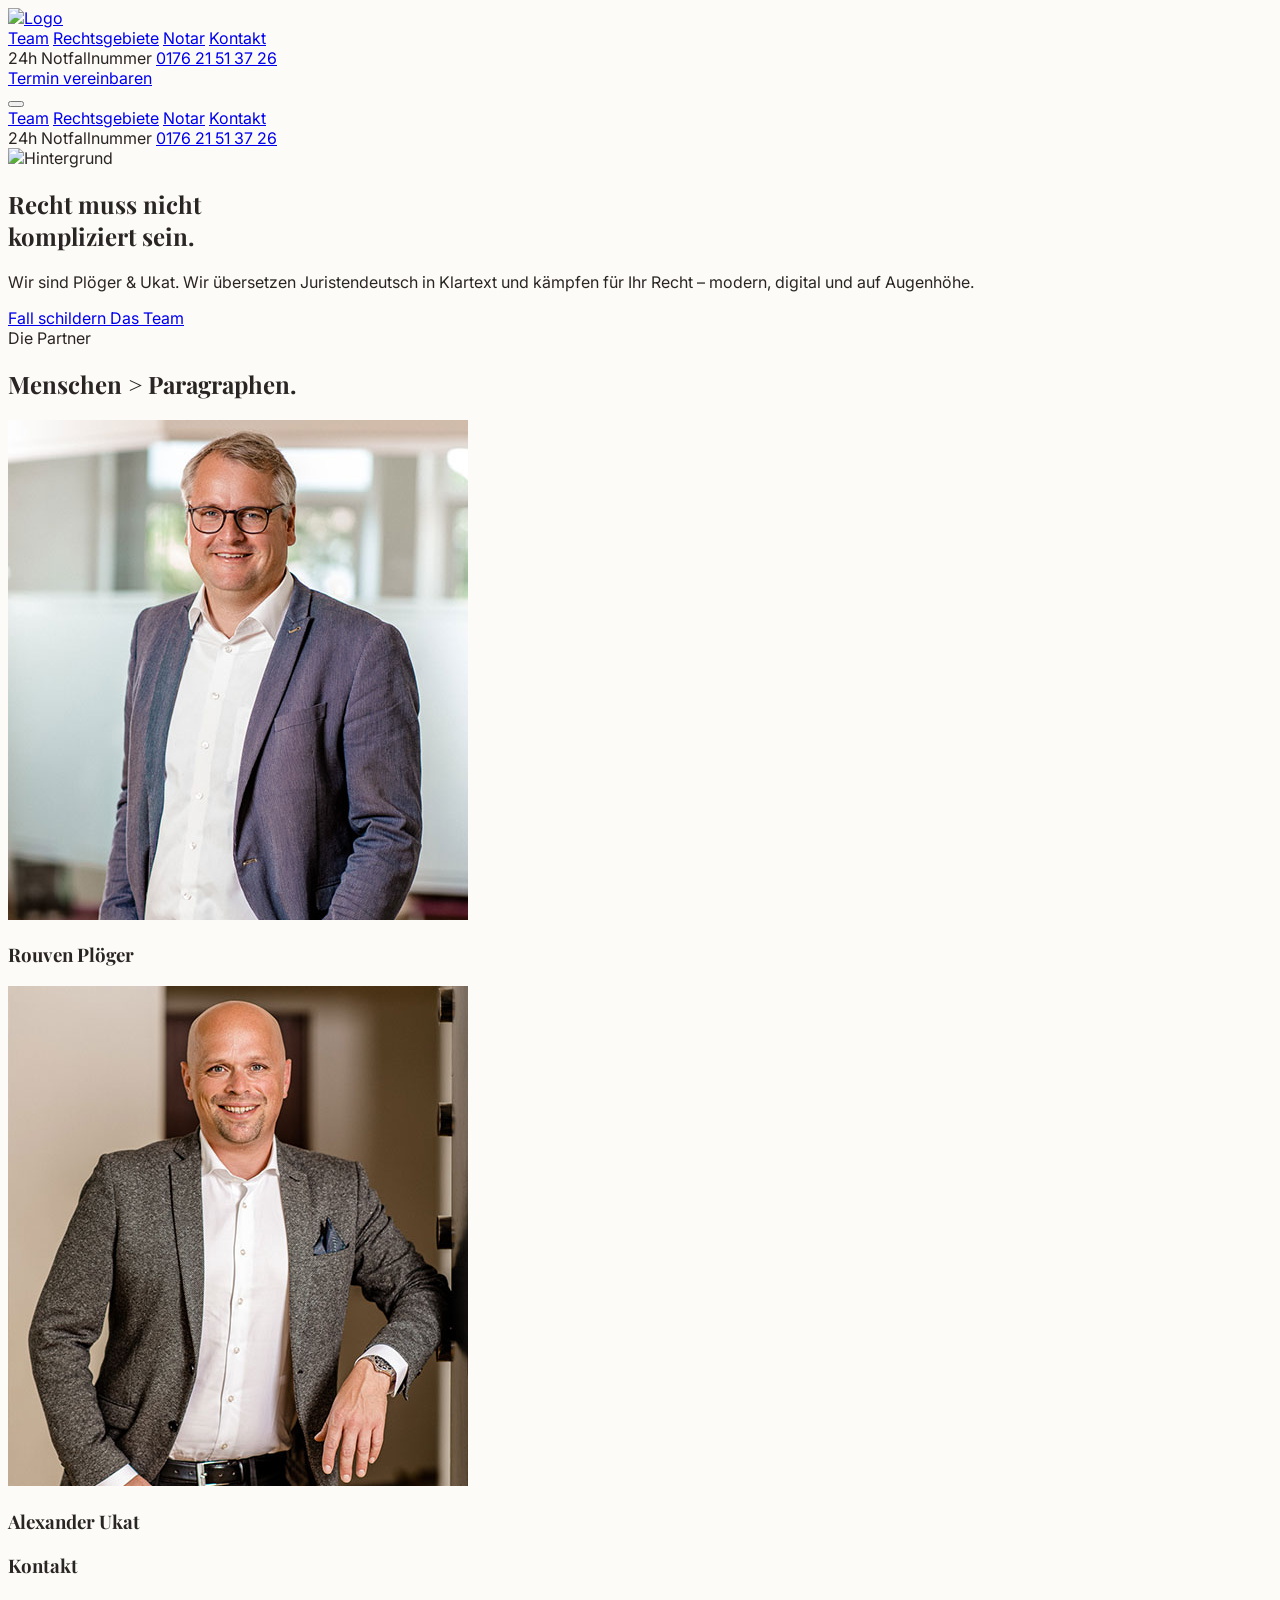
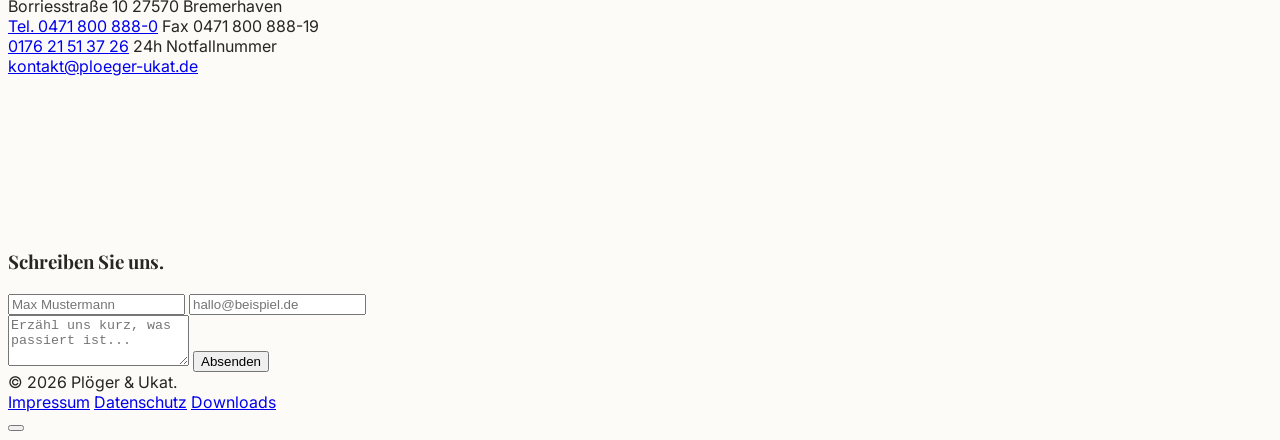
==== index.html @ 0268c5a8 "Add files via upload" ====
<!DOCTYPE html>
<html lang="de" class="scroll-smooth">
<head>
    <meta charset="UTF-8">
    <meta name="viewport" content="width=device-width, initial-scale=1.0">
    <title>Kanzlei Plöger & Ukat - Startseite</title>
    <meta name="description" content="Kanzlei Plöger & Ukat in Bremerhaven. Ihr verlässlicher Partner für Recht und Notariat.">
    <link href="https://fonts.googleapis.com/css2?family=Inter:wght@400;500;700&family=Playfair+Display:ital,wght@0,400;0,600;0,700;1,400&display=swap" rel="stylesheet">
    <script src="https://cdn.tailwindcss.com"></script>
    <script>
        tailwind.config = {
            theme: {
                extend: {
                    colors: { primary: '#004052', 'primary-dark': '#002f3d' },
                    fontFamily: { sans: ['Inter', 'sans-serif'], serif: ['Playfair Display', 'serif'] }
                }
            }
        }
    </script>
    <script src="https://unpkg.com/lucide@latest"></script>
    <style>
        body { font-family: 'Inter', sans-serif; background-color: #FDFBF7; color: #292524; overflow-x: hidden; }
        h1, h2, h3, h4 { font-family: 'Playfair Display', serif; }
        ::-webkit-scrollbar { width: 10px; }
        ::-webkit-scrollbar-track { background: #f1f1f1; }
        ::-webkit-scrollbar-thumb { background: #d6d3d1; border-radius: 5px; }
        ::-webkit-scrollbar-thumb:hover { background: #a8a29e; }
        .fade-in { animation: fadeIn 0.3s ease-in-out; }
        @keyframes fadeIn { from { opacity: 0; } to { opacity: 1; } }
        
        .nav-link { position: relative; }
        .nav-link::after {
            content: '';
            position: absolute;
            width: 0;
            height: 2px;
            bottom: -4px;
            left: 50%;
            background-color: currentColor;
            transform: translateX(-50%);
            transition: width 0.3s ease-out;
        }
        .nav-link:hover::after { width: 100%; }
    </style>
</head>
<body class="selection:bg-primary/20 selection:text-primary">

    <div class="fixed top-0 left-0 w-full h-full overflow-hidden -z-10 pointer-events-none">
        <div class="absolute top-[-10%] right-[-5%] w-[600px] h-[600px] bg-indigo-100/40 rounded-full blur-[100px]"></div>
        <div class="absolute bottom-[10%] left-[-10%] w-[500px] h-[500px] bg-primary/10 rounded-full blur-[100px]"></div>
    </div>

    <!-- Navigation -->
    <nav id="navbar" class="fixed w-full z-50 px-4 pt-6 transition-all duration-300">
        <div id="navbar-inner" class="max-w-7xl mx-auto rounded-full bg-transparent py-4 px-2 transition-all duration-500">
            <div class="flex justify-between items-center">
                <a href="index.html" class="flex items-center gap-2 hover:opacity-80 transition-opacity">
                    <img src="https://ploeger-ukat.de/fileadmin/bilder-layout/logo.svg" alt="Logo" class="h-10 w-auto object-contain">
                </a>
                <div class="hidden md:flex items-center space-x-8">
                    <a href="index.html#team" onclick="smoothScroll(event, 'index.html#team')" class="text-sm font-semibold text-stone-600 hover:text-primary nav-link transition-colors">Team</a>
                    <a href="rechtsgebiete.html" class="text-sm font-semibold text-stone-600 hover:text-primary nav-link transition-colors">Rechtsgebiete</a>
                    <a href="notar.html" class="text-sm font-semibold text-stone-600 hover:text-primary nav-link transition-colors">Notar</a>
                    <a href="index.html#kontakt" onclick="smoothScroll(event, 'index.html#kontakt')" class="text-sm font-semibold text-stone-600 hover:text-primary nav-link transition-colors">Kontakt</a>
                    
                    <div class="flex flex-col items-end border-l border-stone-200 pl-6 ml-2">
                        <span class="text-[10px] font-bold uppercase tracking-wider text-red-600">24h Notfallnummer</span>
                        <a href="tel:017621513726" class="text-sm font-bold text-stone-900 hover:text-primary transition-colors">0176 21 51 37 26</a>
                    </div>
                    
                    <a href="index.html#kontakt" onclick="smoothScroll(event, 'index.html#kontakt')" class="bg-primary text-white px-6 py-2.5 rounded-full text-sm font-bold hover:bg-primary-dark hover:scale-105 transition-all shadow-xl shadow-stone-200">Termin vereinbaren</a>
                </div>
                <button onclick="toggleMenu()" class="md:hidden p-2 text-stone-800 bg-white rounded-full shadow-sm">
                    <i data-lucide="menu" class="w-5 h-5"></i>
                </button>
            </div>
        </div>
        <div id="mobile-menu" class="hidden absolute top-24 left-4 right-4 bg-white rounded-3xl shadow-2xl p-6 flex-col gap-4 border border-stone-100 z-50 fade-in">
            <a href="index.html#team" onclick="smoothScroll(event, 'index.html#team')" class="text-lg font-bold text-stone-800 py-2 border-b border-stone-50">Team</a>
            <a href="rechtsgebiete.html" class="text-lg font-bold text-stone-800 py-2 border-b border-stone-50">Rechtsgebiete</a>
            <a href="notar.html" class="text-lg font-bold text-stone-800 py-2 border-b border-stone-50">Notar</a>
            <a href="index.html#kontakt" onclick="smoothScroll(event, 'index.html#kontakt')" class="text-lg font-bold text-stone-800 py-2 border-b border-stone-50">Kontakt</a>
            <div class="mt-4 pt-4 border-t border-stone-100 flex flex-col items-center">
                <span class="text-xs font-bold uppercase tracking-wider text-red-600 mb-1">24h Notfallnummer</span>
                <a href="tel:017621513726" class="text-lg font-bold text-stone-900">0176 21 51 37 26</a>
            </div>
        </div>
    </nav>

    <!-- Hero Section -->
    <section id="hero" class="relative pt-40 pb-24 md:pt-64 md:pb-48 px-4 flex items-center min-h-[90vh]">
        <div class="absolute inset-0 z-0">
            <img src="https://ploeger-ukat.de/fileadmin/_processed_/5/b/csm_kontakt_00efc625af.jpg" alt="Hintergrund" class="w-full h-full object-cover">
            <div class="absolute inset-0 bg-white/60 backdrop-blur-[1px]"></div>
            <div class="absolute inset-0 bg-gradient-to-r from-white via-white/70 to-transparent"></div>
        </div>
        <div class="max-w-6xl mx-auto relative z-10 w-full">
            <div class="max-w-2xl">
                <h1 class="text-5xl md:text-7xl font-medium text-stone-900 leading-[1.1] mb-8">
                    Recht muss nicht <br/>
                    <span class="relative inline-block">
                        <span class="relative z-10">kompliziert sein.</span>
                        <span class="absolute bottom-2 left-0 w-full h-4 bg-primary/10 -z-0 -rotate-1 rounded-full"></span>
                    </span>
                </h1>
                <p class="text-xl text-stone-600 font-medium leading-relaxed mb-10 max-w-lg">
                    Wir sind Plöger & Ukat. Wir übersetzen Juristendeutsch in Klartext und kämpfen für Ihr Recht – modern, digital und auf Augenhöhe.
                </p>
                <div class="flex flex-wrap gap-4">
                    <a href="index.html#kontakt" onclick="smoothScroll(event, 'index.html#kontakt')" class="px-8 py-4 bg-primary text-white font-bold rounded-full hover:bg-primary-dark transition-all shadow-xl shadow-stone-200 flex items-center gap-2 group">
                        Fall schildern <i data-lucide="arrow-right" class="w-5 h-5 group-hover:translate-x-1 transition-transform"></i>
                    </a>
                    <a href="index.html#team" onclick="smoothScroll(event, 'index.html#team')" class="px-8 py-4 bg-white/80 backdrop-blur text-stone-600 border border-stone-200 font-bold rounded-full hover:border-primary/30 hover:text-primary transition-all">
                        Das Team
                    </a>
                </div>
            </div>
        </div>
    </section>

    <!-- Team Section -->
    <section id="team" class="py-24 px-4 bg-stone-900 rounded-[3rem] text-white mx-2 md:mx-4 relative overflow-hidden mb-12">
        <div class="max-w-6xl mx-auto relative z-10">
            <div class="flex flex-col md:flex-row justify-between items-end mb-16 gap-6">
                <div>
                    <span class="text-primary font-bold tracking-widest uppercase text-xs">Die Partner</span>
                    <h2 class="text-4xl md:text-5xl mt-4">Menschen > Paragraphen.</h2>
                </div>
            </div>
            <div class="grid md:grid-cols-2 gap-8 lg:gap-16">
                <div class="group cursor-pointer" onclick="openModal('ploeger')">
                    <div class="aspect-[4/5] rounded-[2.5rem] overflow-hidden bg-stone-800 mb-6 relative shadow-2xl transition-transform duration-500 group-hover:scale-[1.02]">
                        <img src="ploeger.jpg" alt="Rouven Plöger" class="w-full h-full object-cover opacity-90 group-hover:opacity-100 transition-all duration-700">
                        <div class="absolute bottom-0 left-0 right-0 p-8 bg-gradient-to-t from-stone-950/90 to-transparent">
                            <h3 class="text-3xl font-serif">Rouven Plöger</h3>
                        </div>
                    </div>
                </div>
                <div class="group md:mt-24 cursor-pointer" onclick="openModal('ukat')">
                    <div class="aspect-[4/5] rounded-[2.5rem] overflow-hidden bg-stone-800 mb-6 relative shadow-2xl transition-transform duration-500 group-hover:scale-[1.02]">
                        <img src="ukat.jpg" alt="Alexander Ukat" class="w-full h-full object-cover opacity-90 group-hover:opacity-100 transition-all duration-700">
                        <div class="absolute bottom-0 left-0 right-0 p-8 bg-gradient-to-t from-stone-950/90 to-transparent">
                            <h3 class="text-3xl font-serif">Alexander Ukat</h3>
                        </div>
                    </div>
                </div>
            </div>
        </div>
    </section>

    <!-- Kontakt Section -->
    <section id="kontakt" class="py-24 px-4">
        <div class="max-w-6xl mx-auto bg-white rounded-[3rem] shadow-2xl shadow-stone-200/50 overflow-hidden border border-stone-100 flex flex-col lg:flex-row">
            <div class="lg:w-1/3 bg-primary/5 p-10 flex flex-col justify-between border-r border-stone-100">
                <div>
                    <h3 class="text-3xl font-serif text-stone-900 mb-8">Kontakt</h3>
                    <div class="space-y-8">
                        <div class="flex items-start gap-4">
                            <div class="w-10 h-10 rounded-full bg-white flex items-center justify-center text-primary shadow-sm shrink-0 mt-1"><i data-lucide="map-pin" class="w-5 h-5"></i></div>
                            <div>
                                <span class="font-bold text-stone-900 block text-lg">Borriesstraße 10</span>
                                <span class="text-stone-600 block text-sm mt-1 leading-relaxed">27570 Bremerhaven</span>
                            </div>
                        </div>
                        <div class="flex items-start gap-4">
                            <div class="w-10 h-10 rounded-full bg-white flex items-center justify-center text-primary shadow-sm shrink-0 mt-1"><i data-lucide="phone" class="w-5 h-5"></i></div>
                            <div>
                                <a href="tel:04718008880" class="font-bold text-stone-900 block text-lg hover:text-primary transition-colors">Tel. 0471 800 888-0</a>
                                <span class="text-stone-600 block text-sm mt-1">Fax 0471 800 888-19</span>
                            </div>
                        </div>
                        <div class="flex items-start gap-4">
                            <div class="w-10 h-10 rounded-full bg-red-50 flex items-center justify-center text-red-600 shadow-sm shrink-0 mt-1"><i data-lucide="phone-call" class="w-5 h-5"></i></div>
                            <div>
                                <a href="tel:017621513726" class="font-bold text-stone-900 block text-lg hover:text-primary transition-colors">0176 21 51 37 26</a>
                                <span class="text-red-600 font-bold text-[10px] uppercase tracking-wider block mt-1">24h Notfallnummer</span>
                            </div>
                        </div>
                        <div class="flex items-center gap-4">
                            <div class="w-10 h-10 rounded-full bg-white flex items-center justify-center text-primary shadow-sm shrink-0"><i data-lucide="mail" class="w-5 h-5"></i></div>
                            <a href="mailto:kontakt@ploeger-ukat.de" class="font-bold text-stone-900 block text-sm hover:text-primary transition-colors">kontakt@ploeger-ukat.de</a>
                        </div>
                    </div>
                </div>
            </div>
            <div class="lg:w-2/3 flex flex-col">
                <div class="h-[280px] w-full bg-stone-100 relative border-b border-stone-100">
                    <iframe width="100%" height="100%" style="border:0" loading="lazy" allowfullscreen src="https://maps.google.com/maps?q=Pl%C3%B6ger%20%26%20Ukat%20Rechtsanw%C3%A4lte%2C%20Borriesstra%C3%9Fe%2010%2C%2027570%20Bremerhaven&t=&z=15&ie=UTF8&iwloc=&output=embed" class="grayscale-[0.2] hover:grayscale-0 transition-all duration-700"></iframe>
                </div>
                <div class="p-8 lg:p-10 bg-white flex-grow">
                    <h3 class="text-3xl font-serif text-stone-900 mb-6">Schreiben Sie uns.</h3>
                    <form onsubmit="event.preventDefault();" class="space-y-5">
                        <div class="grid md:grid-cols-2 gap-5">
                            <input type="text" class="w-full bg-stone-50 border-0 rounded-xl px-5 py-3 font-bold text-stone-800 focus:ring-2 focus:ring-primary/30 outline-none placeholder:text-stone-300" placeholder="Max Mustermann">
                            <input type="email" class="w-full bg-stone-50 border-0 rounded-xl px-5 py-3 font-bold text-stone-800 focus:ring-2 focus:ring-primary/30 outline-none placeholder:text-stone-300" placeholder="hallo@beispiel.de">
                        </div>
                        <textarea rows="3" class="w-full bg-stone-50 border-0 rounded-xl px-5 py-3 font-bold text-stone-800 focus:ring-2 focus:ring-primary/30 outline-none placeholder:text-stone-300 resize-none" placeholder="Erzähl uns kurz, was passiert ist..."></textarea>
                        <button class="bg-primary text-white font-bold text-sm py-3 px-6 rounded-xl hover:bg-primary-dark transition-all">Absenden</button>
                    </form>
                </div>
            </div>
        </div>
    </section>
    
    <footer class="max-w-6xl mx-auto pb-12 text-center flex flex-col md:flex-row justify-between items-center text-stone-400 text-sm font-medium px-4">
         <div class="mb-4 md:mb-0">© <span id="current-year"></span> Plöger & Ukat.</div>
         <div class="flex gap-6">
             <a href="#" class="hover:text-stone-800">Impressum</a>
             <a href="#" class="hover:text-stone-800">Datenschutz</a>
             <a href="#" class="hover:text-stone-800">Downloads</a>
         </div>
    </footer>

    <!-- Modal Template -->
    <div id="team-modal" class="hidden fixed inset-0 z-[60] flex items-center justify-center p-4 bg-stone-900/60 backdrop-blur-sm transition-opacity duration-300 opacity-0 pointer-events-none">
        <div class="bg-white rounded-[2rem] w-full max-w-4xl max-h-[90vh] overflow-y-auto shadow-2xl relative transform scale-95 transition-transform duration-300" id="modal-content">
            <button onclick="closeModal()" class="absolute top-4 right-4 p-2 bg-stone-100 rounded-full hover:bg-stone-200 transition-colors z-10"><i data-lucide="x" class="w-6 h-6 text-stone-600"></i></button>
            <div id="modal-body" class="grid md:grid-cols-5 gap-0"></div>
        </div>
    </div>

    <script>
        document.getElementById('current-year').textContent = new Date().getFullYear();
        lucide.createIcons();
        window.addEventListener('scroll', () => {
            const navbarInner = document.getElementById('navbar-inner');
            if (window.scrollY > 20) {
                navbarInner.classList.add('bg-white/80', 'backdrop-blur-xl', 'shadow-lg', 'py-3', 'px-8');
                navbarInner.classList.remove('bg-transparent', 'py-4', 'px-2');
            } else {
                navbarInner.classList.add('bg-transparent', 'py-4', 'px-2');
                navbarInner.classList.remove('bg-white/80', 'backdrop-blur-xl', 'shadow-lg', 'py-3', 'px-8');
            }
        });

        function smoothScroll(e, targetUrl) {
            if (targetUrl.startsWith('index.html#')) {
                const targetId = targetUrl.split('index.html')[1];
                const target = document.querySelector(targetId);
                if (target) {
                    e.preventDefault();
                    const headerOffset = 100;
                    const offsetPosition = target.getBoundingClientRect().top + window.scrollY - headerOffset;
                    window.scrollTo({ top: offsetPosition, behavior: "smooth" });
                }
            }
            const menu = document.getElementById('mobile-menu');
            if(menu && !menu.classList.contains('hidden')) toggleMenu();
        }

        function toggleMenu() {
            const menu = document.getElementById('mobile-menu');
            menu.classList.toggle('hidden');
            menu.classList.toggle('flex');
        }

        const teamData = {
            ploeger: { 
                name: "Rouven Plöger", 
                role: "Rechtsanwalt und Notar<br/>Fachanwalt für Familienrecht<br/>Fachanwalt für Bau- und Architektenrecht", 
                image: "ploeger.jpg", 
                bio: { 
                    personal: ["Geboren 1977 in Bremerhaven", "Wohnhaft mit Partnerin und drei Kindern in der Gemeinde Loxstedt"], 
                    education: ["1997: Abitur am Kreisgymnasium in Bremerhaven", "1998 - 2003: Studium der Rechtswissenschaften in Bremen", "2003: Studium der Rechtswissenschaften in Bremen", "2006: 2. Staatsexamen beim gemeinsamen Prüfungsamt der Länder Bremen, Hamburg und Schleswig-Holstein"], 
                    career: ["2006: Gründung der Kanzlei Plöger und Ukat", "2010: Ernennung zum Fachanwalt für Familienrecht", "2011: Ernennung zum Fachanwalt für Bau- und Architektenrecht", "2018: Ernennung zum Notar"], 
                    memberships: ["Vorstandsmitglied der Hanseatischen Rechtsanwaltskammer Bremen", "Mitglied der Arbeitsgemeinschaft Bau- und Architektenrecht des Deutschen Anwaltsvereins", "Mitglied der Arbeitsgemeinschaft Familienrecht des Deutschen Anwaltvereins", "Mitglied des Bremischen Anwaltvereins", "Mitglied des Anwaltvereins Bremerhaven - Wesermünde"] 
                },
                hobbies: ["Tennis", "Radfahren"]
            },
            ukat: { 
                name: "Alexander Ukat", 
                role: "Rechtsanwalt<br/>Fachanwalt für Strafrecht<br/>Fachanwalt für Verkehrsrecht", 
                image: "ukat.jpg", 
                bio: { 
                    personal: ["1977 geb. Bremen"], 
                    education: ["1997: Abitur am Cato Bontjes van Beek-Gymnasium in Achim", "1997 - 1998: Grundwehrdienst in Schwanewede", "1998 - 2003: Studium der Rechtswissenschaften in Bremen", "2003: Erste Juristische Staatsprüfung beim Hanseatischen Oberlandesgericht Bremen", "2004 - 2006: Juristischer Vorbereitungsdienst beim Hanseatischen Oberlandesgericht Oldenburg", "2006: Zweite Juristische Staatsprüfung beim Hanseatischen Oberlandesgericht Oldenburg"], 
                    career: ["2006: Gründung der Kanzlei Plöger und Ukat", "2009: Ernennung zum Fachanwalt für Strafrecht", "2010: Ernennung zum Fachanwalt für Verkehrsrecht", "2011: Weiterbildungsstudiengang Steuerstrafrecht"], 
                    memberships: ["Arbeitsgemeinschaft Strafrecht des Deutschen Anwaltsvereins", "Vereinigung Niedersächsischer und Bremer Strafverteidigerinnen und Strafverteidiger e.V.", "Arbeitsgemeinschaft Verkehrsrecht des Deutschen Anwaltsvereins", "Deutscher Anwaltsverein", "Bremischer Anwaltsverein", "Anwaltsverein Bremerhaven-Wesermünde", "Hanseatische Rechtsanwaltskammer"] 
                },
                hobbies: ["Marathon", "Tennis", "Fußball"]
            }
        };

        const modal = document.getElementById('team-modal');
        const modalContent = document.getElementById('modal-content');
        const modalBody = document.getElementById('modal-body');

        function openModal(memberKey) {
            const member = teamData[memberKey];
            if(!member) return;
            
            let html = `
                <div class="md:col-span-2 bg-stone-50 p-8 flex flex-col items-center text-center">
                    <img src="${member.image}" class="w-40 h-40 rounded-full object-cover mb-4">
                    <h3 class="text-2xl font-serif font-bold text-stone-900">${member.name}</h3>
                    <p class="text-primary font-medium text-sm mb-6 leading-relaxed">${member.role}</p>
                    
                    <div class="w-full bg-white p-4 rounded-xl shadow-sm border border-stone-100 text-left mb-4">
                        <h4 class="text-xs font-bold text-stone-400 uppercase mb-3">Persönliches</h4>
                        <div class="text-sm text-stone-600 space-y-2">
                            ${member.bio.personal.map(p => `<p>${p}</p>`).join('')}
                        </div>
                    </div>

                    ${member.hobbies ? `
                    <div class="w-full bg-white p-4 rounded-xl shadow-sm border border-stone-100 text-left">
                        <h4 class="text-xs font-bold text-stone-400 uppercase mb-3">Hobbys</h4>
                        <ul class="text-sm text-stone-600 list-disc list-inside space-y-1">
                            ${member.hobbies.map(h => `<li>${h}</li>`).join('')}
                        </ul>
                    </div>
                    ` : ''}
                </div>
                <div class="md:col-span-3 p-8 md:p-10">
                    <h4 class="text-3xl font-serif text-stone-900 mb-8 border-b border-stone-100 pb-4">Lebenslauf</h4>
                    <div class="space-y-8">
                        <div>
                            <h5 class="font-bold text-primary mb-3 text-lg">Ausbildung</h5>
                            <ul class="space-y-2 pl-4 border-l-2 border-stone-100">
                                ${member.bio.education.map(e => `<li class="text-stone-600 text-sm">${e}</li>`).join('')}
                            </ul>
                        </div>
                        <div>
                            <h5 class="font-bold text-primary mb-3 text-lg">Beruflicher Werdegang</h5>
                            <ul class="space-y-2 pl-4 border-l-2 border-stone-100">
                                ${member.bio.career.map(c => `<li class="text-stone-600 text-sm">${c}</li>`).join('')}
                            </ul>
                        </div>
                        <div>
                            <h5 class="font-bold text-primary mb-3 text-lg">Mitgliedschaften</h5>
                            <ul class="space-y-2 pl-4 border-l-2 border-stone-100 list-disc list-inside">
                                ${member.bio.memberships.map(m => `<li class="text-stone-600 text-sm">${m}</li>`).join('')}
                            </ul>
                        </div>
                    </div>
                    <div class="mt-8 pt-6 border-t border-stone-100 flex justify-end">
                        <button onclick="closeModal();" class="bg-primary text-white px-6 py-3 rounded-xl font-bold hover:bg-primary-dark transition-colors">Schließen</button>
                    </div>
                </div>
            `;
            
            modalBody.innerHTML = html;
            modal.classList.remove('hidden');
            setTimeout(() => { modal.classList.remove('opacity-0', 'pointer-events-none'); modalContent.classList.remove('scale-95'); modalContent.classList.add('scale-100'); }, 10);
            lucide.createIcons();
        }

        function closeModal() {
            modal.classList.add('opacity-0', 'pointer-events-none');
            modalContent.classList.remove('scale-100');
            modalContent.classList.add('scale-95');
            setTimeout(() => { modal.classList.add('hidden'); }, 300);
        }
        modal.addEventListener('click', (e) => { if(e.target === modal) closeModal(); });
    </script>
</body>
</html>
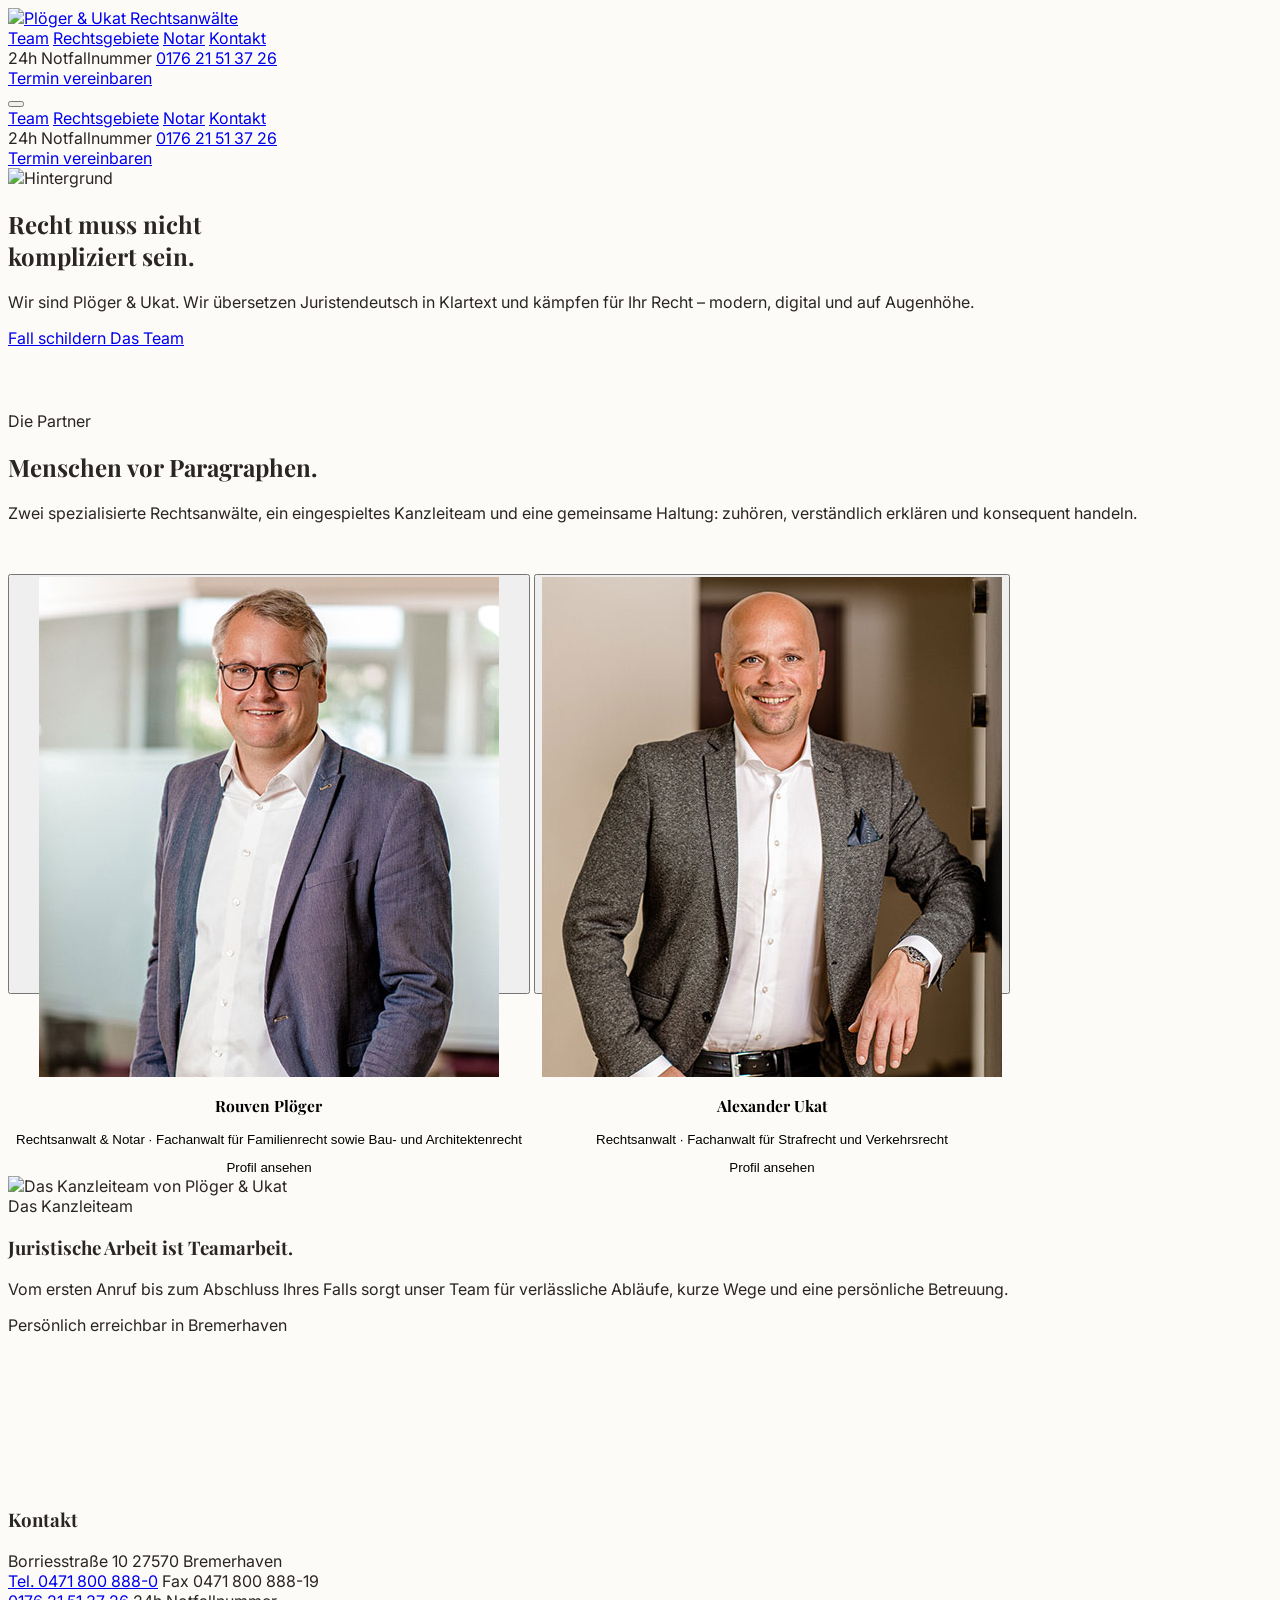
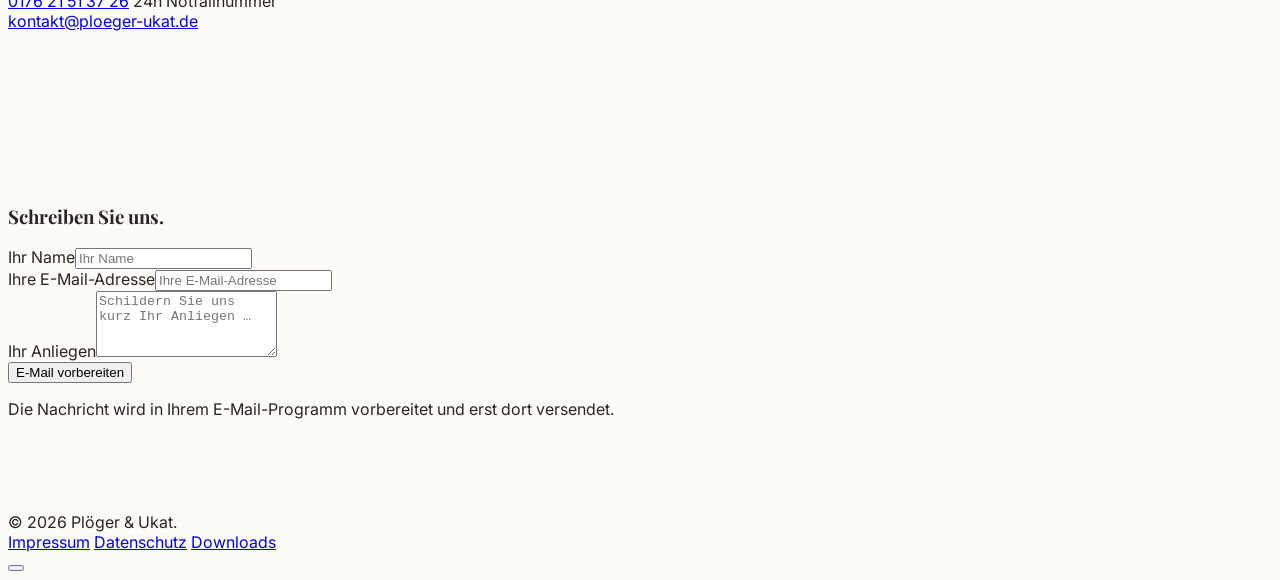
==== commit a7cf58e2: "Add files via upload" ====
--- a/index.html
+++ b/index.html
@@ -3,8 +3,9 @@
 <head>
     <meta charset="UTF-8">
     <meta name="viewport" content="width=device-width, initial-scale=1.0">
-    <title>Kanzlei Plöger & Ukat - Startseite</title>
-    <meta name="description" content="Kanzlei Plöger & Ukat in Bremerhaven. Ihr verlässlicher Partner für Recht und Notariat.">
+    <title>Kanzlei Plöger & Ukat - Startseite</title>
+    <meta name="description" content="Kanzlei Plöger & Ukat in Bremerhaven. Ihr verlässlicher Partner für Recht und Notariat.">
+    <link rel="icon" href="https://ploeger-ukat.de/fileadmin/bilder-layout/logo.svg" type="image/svg+xml">
     <link href="https://fonts.googleapis.com/css2?family=Inter:wght@400;500;700&family=Playfair+Display:ital,wght@0,400;0,600;0,700;1,400&display=swap" rel="stylesheet">
     <script src="https://cdn.tailwindcss.com"></script>
     <script>
@@ -18,8 +19,10 @@
         }
     </script>
     <script src="https://unpkg.com/lucide@latest"></script>
-    <style>
-        body { font-family: 'Inter', sans-serif; background-color: #FDFBF7; color: #292524; overflow-x: hidden; }
+    <style>
+        :root { --anchor-offset: clamp(2.25rem, 4vh, 2.75rem); }
+        html { scroll-padding-top: var(--anchor-offset); }
+        body { font-family: 'Inter', sans-serif; background-color: #FDFBF7; color: #292524; overflow-x: hidden; }
         h1, h2, h3, h4 { font-family: 'Playfair Display', serif; }
         ::-webkit-scrollbar { width: 10px; }
         ::-webkit-scrollbar-track { background: #f1f1f1; }
@@ -40,9 +43,18 @@
             transform: translateX(-50%);
             transition: width 0.3s ease-out;
         }
-        .nav-link:hover::after { width: 100%; }
-    </style>
-</head>
+        .nav-link:hover::after { width: 100%; }
+        .fluid-section { padding-top: clamp(3.25rem, 6vw, 5rem); padding-bottom: clamp(3.25rem, 6vw, 5rem); }
+        .fluid-heading-space { margin-bottom: clamp(2.25rem, 4vw, 3.75rem); }
+        .team-section { padding-top: clamp(3rem, 7vh, 4.5rem); }
+        .team-portrait { height: clamp(20rem, 46svh, 34rem); }
+        :focus-visible { outline: 3px solid rgba(0, 64, 82, 0.35); outline-offset: 4px; }
+        @media (prefers-reduced-motion: reduce) {
+            *, *::before, *::after { scroll-behavior: auto !important; animation-duration: 0.01ms !important; transition-duration: 0.01ms !important; }
+        }
+    </style>
+    <link rel="stylesheet" href="responsive.css">
+</head>
 <body class="selection:bg-primary/20 selection:text-primary">
 
     <div class="fixed top-0 left-0 w-full h-full overflow-hidden -z-10 pointer-events-none">
@@ -55,9 +67,9 @@
         <div id="navbar-inner" class="max-w-7xl mx-auto rounded-full bg-transparent py-4 px-2 transition-all duration-500">
             <div class="flex justify-between items-center">
                 <a href="index.html" class="flex items-center gap-2 hover:opacity-80 transition-opacity">
-                    <img src="https://ploeger-ukat.de/fileadmin/bilder-layout/logo.svg" alt="Logo" class="h-10 w-auto object-contain">
-                </a>
-                <div class="hidden md:flex items-center space-x-8">
+                    <img src="https://ploeger-ukat.de/fileadmin/bilder-layout/logo.svg" alt="Plöger & Ukat Rechtsanwälte" class="h-10 w-auto object-contain">
+                </a>
+                <div class="hidden lg:flex items-center space-x-8">
                     <a href="index.html#team" onclick="smoothScroll(event, 'index.html#team')" class="text-sm font-semibold text-stone-600 hover:text-primary nav-link transition-colors">Team</a>
                     <a href="rechtsgebiete.html" class="text-sm font-semibold text-stone-600 hover:text-primary nav-link transition-colors">Rechtsgebiete</a>
                     <a href="notar.html" class="text-sm font-semibold text-stone-600 hover:text-primary nav-link transition-colors">Notar</a>
@@ -70,7 +82,7 @@
                     
                     <a href="index.html#kontakt" onclick="smoothScroll(event, 'index.html#kontakt')" class="bg-primary text-white px-6 py-2.5 rounded-full text-sm font-bold hover:bg-primary-dark hover:scale-105 transition-all shadow-xl shadow-stone-200">Termin vereinbaren</a>
                 </div>
-                <button onclick="toggleMenu()" class="md:hidden p-2 text-stone-800 bg-white rounded-full shadow-sm">
+                <button id="menu-button" type="button" onclick="toggleMenu()" class="lg:hidden p-2 text-stone-800 bg-white rounded-full shadow-sm" aria-label="Navigation öffnen" aria-controls="mobile-menu" aria-expanded="false">
                     <i data-lucide="menu" class="w-5 h-5"></i>
                 </button>
             </div>
@@ -80,11 +92,12 @@
             <a href="rechtsgebiete.html" class="text-lg font-bold text-stone-800 py-2 border-b border-stone-50">Rechtsgebiete</a>
             <a href="notar.html" class="text-lg font-bold text-stone-800 py-2 border-b border-stone-50">Notar</a>
             <a href="index.html#kontakt" onclick="smoothScroll(event, 'index.html#kontakt')" class="text-lg font-bold text-stone-800 py-2 border-b border-stone-50">Kontakt</a>
-            <div class="mt-4 pt-4 border-t border-stone-100 flex flex-col items-center">
-                <span class="text-xs font-bold uppercase tracking-wider text-red-600 mb-1">24h Notfallnummer</span>
-                <a href="tel:017621513726" class="text-lg font-bold text-stone-900">0176 21 51 37 26</a>
-            </div>
-        </div>
+            <div class="mt-4 pt-4 border-t border-stone-100 flex flex-col items-center">
+                <span class="text-xs font-bold uppercase tracking-wider text-red-600 mb-1">24h Notfallnummer</span>
+                <a href="tel:017621513726" class="text-lg font-bold text-stone-900">0176 21 51 37 26</a>
+            </div>
+            <a href="index.html#kontakt" onclick="smoothScroll(event, 'index.html#kontakt')" class="mt-2 bg-primary text-white text-center px-6 py-3 rounded-xl font-bold">Termin vereinbaren</a>
+        </div>
     </nav>
 
     <!-- Hero Section -->
@@ -119,37 +132,57 @@
     </section>
 
     <!-- Team Section -->
-    <section id="team" class="py-24 px-4 bg-stone-900 rounded-[3rem] text-white mx-2 md:mx-4 relative overflow-hidden mb-12">
-        <div class="max-w-6xl mx-auto relative z-10">
-            <div class="flex flex-col md:flex-row justify-between items-end mb-16 gap-6">
-                <div>
-                    <span class="text-primary font-bold tracking-widest uppercase text-xs">Die Partner</span>
-                    <h2 class="text-4xl md:text-5xl mt-4">Menschen > Paragraphen.</h2>
-                </div>
-            </div>
-            <div class="grid md:grid-cols-2 gap-8 lg:gap-16">
-                <div class="group cursor-pointer" onclick="openModal('ploeger')">
-                    <div class="aspect-[4/5] rounded-[2.5rem] overflow-hidden bg-stone-800 mb-6 relative shadow-2xl transition-transform duration-500 group-hover:scale-[1.02]">
-                        <img src="ploeger.jpg" alt="Rouven Plöger" class="w-full h-full object-cover opacity-90 group-hover:opacity-100 transition-all duration-700">
-                        <div class="absolute bottom-0 left-0 right-0 p-8 bg-gradient-to-t from-stone-950/90 to-transparent">
-                            <h3 class="text-3xl font-serif">Rouven Plöger</h3>
-                        </div>
-                    </div>
-                </div>
-                <div class="group md:mt-24 cursor-pointer" onclick="openModal('ukat')">
-                    <div class="aspect-[4/5] rounded-[2.5rem] overflow-hidden bg-stone-800 mb-6 relative shadow-2xl transition-transform duration-500 group-hover:scale-[1.02]">
-                        <img src="ukat.jpg" alt="Alexander Ukat" class="w-full h-full object-cover opacity-90 group-hover:opacity-100 transition-all duration-700">
-                        <div class="absolute bottom-0 left-0 right-0 p-8 bg-gradient-to-t from-stone-950/90 to-transparent">
-                            <h3 class="text-3xl font-serif">Alexander Ukat</h3>
-                        </div>
-                    </div>
-                </div>
-            </div>
-        </div>
+    <section id="team" class="anchor-section team-section fluid-section px-4 bg-stone-900 rounded-[3rem] text-white mx-2 md:mx-4 relative overflow-hidden mb-12">
+        <div class="max-w-6xl mx-auto relative z-10">
+            <div class="fluid-heading-space flex flex-col md:flex-row justify-between md:items-end gap-8">
+                <div class="max-w-2xl">
+                    <span class="text-primary font-bold tracking-widest uppercase text-xs">Die Partner</span>
+                    <h2 class="text-4xl md:text-5xl mt-4">Menschen vor Paragraphen.</h2>
+                    <p class="text-stone-300 leading-relaxed mt-5 max-w-xl">Zwei spezialisierte Rechtsanwälte, ein eingespieltes Kanzleiteam und eine gemeinsame Haltung: zuhören, verständlich erklären und konsequent handeln.</p>
+                </div>
+            </div>
+            <div class="grid md:grid-cols-2 gap-8 lg:gap-16">
+                <button type="button" class="group text-left" onclick="openModal('ploeger', this)" aria-label="Profil von Rouven Plöger öffnen">
+                    <div class="team-portrait rounded-[2.5rem] overflow-hidden bg-stone-800 relative shadow-2xl transition-transform duration-500 group-hover:scale-[1.02]">
+                        <img src="ploeger.jpg" alt="Rouven Plöger" class="w-full h-full object-cover opacity-90 group-hover:opacity-100 transition-all duration-700">
+                        <div class="absolute bottom-0 left-0 right-0 p-8 bg-gradient-to-t from-stone-950/90 to-transparent">
+                            <h3 class="text-3xl font-serif">Rouven Plöger</h3>
+                            <p class="text-stone-300 mt-2 text-sm leading-relaxed">Rechtsanwalt & Notar · Fachanwalt für Familienrecht sowie Bau- und Architektenrecht</p>
+                            <span class="inline-flex items-center gap-2 mt-5 text-sm font-bold text-white">Profil ansehen <i data-lucide="arrow-up-right" class="w-4 h-4"></i></span>
+                        </div>
+                    </div>
+                </button>
+                <button type="button" class="group text-left lg:mt-10" onclick="openModal('ukat', this)" aria-label="Profil von Alexander Ukat öffnen">
+                    <div class="team-portrait rounded-[2.5rem] overflow-hidden bg-stone-800 relative shadow-2xl transition-transform duration-500 group-hover:scale-[1.02]">
+                        <img src="ukat.jpg" alt="Alexander Ukat" class="w-full h-full object-cover opacity-90 group-hover:opacity-100 transition-all duration-700">
+                        <div class="absolute bottom-0 left-0 right-0 p-8 bg-gradient-to-t from-stone-950/90 to-transparent">
+                            <h3 class="text-3xl font-serif">Alexander Ukat</h3>
+                            <p class="text-stone-300 mt-2 text-sm leading-relaxed">Rechtsanwalt · Fachanwalt für Strafrecht und Verkehrsrecht</p>
+                            <span class="inline-flex items-center gap-2 mt-5 text-sm font-bold text-white">Profil ansehen <i data-lucide="arrow-up-right" class="w-4 h-4"></i></span>
+                        </div>
+                    </div>
+                </button>
+            </div>
+
+            <div class="mt-20 lg:mt-10 grid lg:grid-cols-5 overflow-hidden rounded-[2.5rem] border border-white/10 bg-white/[0.04]">
+                <div class="lg:col-span-3 min-h-[300px] lg:min-h-[420px]">
+                    <img src="https://ploeger-ukat.de/fileadmin/bilder/team02.jpg" alt="Das Kanzleiteam von Plöger & Ukat" class="w-full h-full object-cover">
+                </div>
+                <div class="lg:col-span-2 p-8 md:p-12 flex flex-col justify-center">
+                    <span class="text-primary font-bold tracking-widest uppercase text-xs">Das Kanzleiteam</span>
+                    <h3 class="text-3xl md:text-4xl mt-4">Juristische Arbeit ist Teamarbeit.</h3>
+                    <p class="text-stone-300 leading-relaxed mt-5">Vom ersten Anruf bis zum Abschluss Ihres Falls sorgt unser Team für verlässliche Abläufe, kurze Wege und eine persönliche Betreuung.</p>
+                    <div class="flex items-center gap-3 mt-8 text-sm font-semibold text-stone-200">
+                        <span class="w-10 h-10 rounded-full bg-white/10 flex items-center justify-center text-primary"><i data-lucide="map-pin" class="w-5 h-5"></i></span>
+                        Persönlich erreichbar in Bremerhaven
+                    </div>
+                </div>
+            </div>
+        </div>
     </section>
 
     <!-- Kontakt Section -->
-    <section id="kontakt" class="py-24 px-4">
+    <section id="kontakt" class="anchor-section fluid-section px-4">
         <div class="max-w-6xl mx-auto bg-white rounded-[3rem] shadow-2xl shadow-stone-200/50 overflow-hidden border border-stone-100 flex flex-col lg:flex-row">
             <div class="lg:w-1/3 bg-primary/5 p-10 flex flex-col justify-between border-r border-stone-100">
                 <div>
@@ -189,14 +222,17 @@
                 </div>
                 <div class="p-8 lg:p-10 bg-white flex-grow">
                     <h3 class="text-3xl font-serif text-stone-900 mb-6">Schreiben Sie uns.</h3>
-                    <form onsubmit="event.preventDefault();" class="space-y-5">
-                        <div class="grid md:grid-cols-2 gap-5">
-                            <input type="text" class="w-full bg-stone-50 border-0 rounded-xl px-5 py-3 font-bold text-stone-800 focus:ring-2 focus:ring-primary/30 outline-none placeholder:text-stone-300" placeholder="Max Mustermann">
-                            <input type="email" class="w-full bg-stone-50 border-0 rounded-xl px-5 py-3 font-bold text-stone-800 focus:ring-2 focus:ring-primary/30 outline-none placeholder:text-stone-300" placeholder="hallo@beispiel.de">
-                        </div>
-                        <textarea rows="3" class="w-full bg-stone-50 border-0 rounded-xl px-5 py-3 font-bold text-stone-800 focus:ring-2 focus:ring-primary/30 outline-none placeholder:text-stone-300 resize-none" placeholder="Erzähl uns kurz, was passiert ist..."></textarea>
-                        <button class="bg-primary text-white font-bold text-sm py-3 px-6 rounded-xl hover:bg-primary-dark transition-all">Absenden</button>
-                    </form>
+                    <form onsubmit="prepareEmail(event)" class="space-y-5">
+                        <div class="grid md:grid-cols-2 gap-5">
+                            <div><label for="contact-name" class="sr-only">Ihr Name</label><input id="contact-name" name="name" autocomplete="name" required type="text" class="w-full bg-stone-50 border-0 rounded-xl px-5 py-3 font-bold text-stone-800 focus:ring-2 focus:ring-primary/30 outline-none placeholder:text-stone-400" placeholder="Ihr Name"></div>
+                            <div><label for="contact-email" class="sr-only">Ihre E-Mail-Adresse</label><input id="contact-email" name="email" autocomplete="email" required type="email" class="w-full bg-stone-50 border-0 rounded-xl px-5 py-3 font-bold text-stone-800 focus:ring-2 focus:ring-primary/30 outline-none placeholder:text-stone-400" placeholder="Ihre E-Mail-Adresse"></div>
+                        </div>
+                        <label for="contact-message" class="sr-only">Ihr Anliegen</label><textarea id="contact-message" name="message" required rows="4" class="w-full bg-stone-50 border-0 rounded-xl px-5 py-3 font-bold text-stone-800 focus:ring-2 focus:ring-primary/30 outline-none placeholder:text-stone-400 resize-none" placeholder="Schildern Sie uns kurz Ihr Anliegen …"></textarea>
+                        <div class="flex flex-col sm:flex-row sm:items-center gap-4">
+                            <button type="submit" class="bg-primary text-white font-bold text-sm py-3 px-6 rounded-xl hover:bg-primary-dark transition-all">E-Mail vorbereiten</button>
+                            <p class="text-xs text-stone-400 leading-relaxed">Die Nachricht wird in Ihrem E-Mail-Programm vorbereitet und erst dort versendet.</p>
+                        </div>
+                    </form>
                 </div>
             </div>
         </div>
@@ -205,16 +241,16 @@
     <footer class="max-w-6xl mx-auto pb-12 text-center flex flex-col md:flex-row justify-between items-center text-stone-400 text-sm font-medium px-4">
          <div class="mb-4 md:mb-0">© <span id="current-year"></span> Plöger & Ukat.</div>
          <div class="flex gap-6">
-             <a href="#" class="hover:text-stone-800">Impressum</a>
-             <a href="#" class="hover:text-stone-800">Datenschutz</a>
-             <a href="#" class="hover:text-stone-800">Downloads</a>
+             <a href="https://ploeger-ukat.de/impressum/" class="hover:text-stone-800">Impressum</a>
+             <a href="https://ploeger-ukat.de/datenschutz/" class="hover:text-stone-800">Datenschutz</a>
+             <a href="https://ploeger-ukat.de/download/" class="hover:text-stone-800">Downloads</a>
          </div>
     </footer>
 
     <!-- Modal Template -->
-    <div id="team-modal" class="hidden fixed inset-0 z-[60] flex items-center justify-center p-4 bg-stone-900/60 backdrop-blur-sm transition-opacity duration-300 opacity-0 pointer-events-none">
-        <div class="bg-white rounded-[2rem] w-full max-w-4xl max-h-[90vh] overflow-y-auto shadow-2xl relative transform scale-95 transition-transform duration-300" id="modal-content">
-            <button onclick="closeModal()" class="absolute top-4 right-4 p-2 bg-stone-100 rounded-full hover:bg-stone-200 transition-colors z-10"><i data-lucide="x" class="w-6 h-6 text-stone-600"></i></button>
+    <div id="team-modal" role="dialog" aria-modal="true" aria-labelledby="modal-title" class="hidden fixed inset-0 z-[60] flex items-center justify-center p-4 bg-stone-900/60 backdrop-blur-sm transition-opacity duration-300 opacity-0 pointer-events-none">
+        <div class="bg-white rounded-[2rem] w-full max-w-4xl max-h-[90vh] overflow-y-auto shadow-2xl relative transform scale-95 transition-transform duration-300" id="modal-content" tabindex="-1">
+            <button id="modal-close" type="button" onclick="closeModal()" aria-label="Profil schließen" class="absolute top-4 right-4 p-2 bg-stone-100 rounded-full hover:bg-stone-200 transition-colors z-10"><i data-lucide="x" class="w-6 h-6 text-stone-600"></i></button>
             <div id="modal-body" class="grid md:grid-cols-5 gap-0"></div>
         </div>
     </div>
@@ -233,26 +269,40 @@
             }
         });
 
-        function smoothScroll(e, targetUrl) {
-            if (targetUrl.startsWith('index.html#')) {
-                const targetId = targetUrl.split('index.html')[1];
-                const target = document.querySelector(targetId);
-                if (target) {
-                    e.preventDefault();
-                    const headerOffset = 100;
-                    const offsetPosition = target.getBoundingClientRect().top + window.scrollY - headerOffset;
-                    window.scrollTo({ top: offsetPosition, behavior: "smooth" });
-                }
-            }
+        function smoothScroll(e, targetUrl) {
+            if (targetUrl.startsWith('index.html#')) {
+                const targetId = targetUrl.split('index.html')[1];
+                const target = document.querySelector(targetId);
+                if (target) {
+                    e.preventDefault();
+                    target.scrollIntoView({ behavior: 'smooth', block: 'start' });
+                    history.replaceState(null, '', targetId);
+                }
+            }
             const menu = document.getElementById('mobile-menu');
             if(menu && !menu.classList.contains('hidden')) toggleMenu();
         }
 
-        function toggleMenu() {
-            const menu = document.getElementById('mobile-menu');
-            menu.classList.toggle('hidden');
-            menu.classList.toggle('flex');
-        }
+        function toggleMenu() {
+            const menu = document.getElementById('mobile-menu');
+            const button = document.getElementById('menu-button');
+            menu.classList.toggle('hidden');
+            menu.classList.toggle('flex');
+            const isOpen = !menu.classList.contains('hidden');
+            button.setAttribute('aria-expanded', String(isOpen));
+            button.setAttribute('aria-label', isOpen ? 'Navigation schließen' : 'Navigation öffnen');
+        }
+
+        function prepareEmail(event) {
+            event.preventDefault();
+            const form = event.currentTarget;
+            const name = form.elements.name.value.trim();
+            const email = form.elements.email.value.trim();
+            const message = form.elements.message.value.trim();
+            const subject = encodeURIComponent(`Anfrage über die Website von ${name}`);
+            const body = encodeURIComponent(`Name: ${name}\nE-Mail: ${email}\n\nAnliegen:\n${message}`);
+            window.location.href = `mailto:kontakt@ploeger-ukat.de?subject=${subject}&body=${body}`;
+        }
 
         const teamData = {
             ploeger: { 
@@ -281,18 +331,20 @@
             }
         };
 
-        const modal = document.getElementById('team-modal');
-        const modalContent = document.getElementById('modal-content');
-        const modalBody = document.getElementById('modal-body');
-
-        function openModal(memberKey) {
-            const member = teamData[memberKey];
-            if(!member) return;
+        const modal = document.getElementById('team-modal');
+        const modalContent = document.getElementById('modal-content');
+        const modalBody = document.getElementById('modal-body');
+        let lastFocusedElement = null;
+
+        function openModal(memberKey, trigger) {
+            const member = teamData[memberKey];
+            if(!member) return;
+            lastFocusedElement = trigger || document.activeElement;
             
             let html = `
                 <div class="md:col-span-2 bg-stone-50 p-8 flex flex-col items-center text-center">
-                    <img src="${member.image}" class="w-40 h-40 rounded-full object-cover mb-4">
-                    <h3 class="text-2xl font-serif font-bold text-stone-900">${member.name}</h3>
+                    <img src="${member.image}" alt="${member.name}" class="w-40 h-40 rounded-full object-cover mb-4">
+                    <h3 id="modal-title" class="text-2xl font-serif font-bold text-stone-900">${member.name}</h3>
                     <p class="text-primary font-medium text-sm mb-6 leading-relaxed">${member.role}</p>
                     
                     <div class="w-full bg-white p-4 rounded-xl shadow-sm border border-stone-100 text-left mb-4">
@@ -340,18 +392,21 @@
             `;
             
             modalBody.innerHTML = html;
-            modal.classList.remove('hidden');
-            setTimeout(() => { modal.classList.remove('opacity-0', 'pointer-events-none'); modalContent.classList.remove('scale-95'); modalContent.classList.add('scale-100'); }, 10);
-            lucide.createIcons();
-        }
+            modal.classList.remove('hidden');
+            document.body.style.overflow = 'hidden';
+            setTimeout(() => { modal.classList.remove('opacity-0', 'pointer-events-none'); modalContent.classList.remove('scale-95'); modalContent.classList.add('scale-100'); document.getElementById('modal-close').focus(); }, 10);
+            lucide.createIcons();
+        }
 
         function closeModal() {
             modal.classList.add('opacity-0', 'pointer-events-none');
-            modalContent.classList.remove('scale-100');
-            modalContent.classList.add('scale-95');
-            setTimeout(() => { modal.classList.add('hidden'); }, 300);
-        }
-        modal.addEventListener('click', (e) => { if(e.target === modal) closeModal(); });
+            modalContent.classList.remove('scale-100');
+            modalContent.classList.add('scale-95');
+            document.body.style.overflow = '';
+            setTimeout(() => { modal.classList.add('hidden'); if (lastFocusedElement) lastFocusedElement.focus(); }, 300);
+        }
+        modal.addEventListener('click', (e) => { if(e.target === modal) closeModal(); });
+        document.addEventListener('keydown', (e) => { if (e.key === 'Escape' && !modal.classList.contains('hidden')) closeModal(); });
     </script>
 </body>
-</html>+</html>
--- a/responsive.css
+++ b/responsive.css
@@ -0,0 +1,98 @@
+:root {
+    --site-header-offset: clamp(6.75rem, 14vh, 8rem);
+    --site-section-x: clamp(1rem, 3vw, 2rem);
+    --site-section-y: clamp(2.5rem, 6vh, 5rem);
+}
+
+html { scroll-padding-top: var(--site-header-offset); }
+img { max-width: 100%; }
+
+.site-viewport-hero {
+    min-height: 100svh;
+    padding-top: clamp(7.5rem, 15vh, 10rem);
+    padding-bottom: clamp(4.5rem, 9vh, 7rem);
+}
+
+.site-hero-grid {
+    display: grid;
+    grid-template-columns: minmax(0, 1.15fr) minmax(20rem, 0.72fr);
+    align-items: center;
+    gap: clamp(3rem, 7vw, 7rem);
+}
+
+.site-hero-content { max-width: 45rem; }
+.site-hero-title {
+    font-size: clamp(3rem, 4.3vw, 4.9rem);
+    line-height: 1.02;
+    text-wrap: balance;
+}
+.site-hero-copy {
+    max-width: 42rem;
+    font-size: clamp(1rem, 1.35vw, 1.35rem);
+    line-height: 1.55;
+}
+
+.site-hero-aside {
+    padding: clamp(1.75rem, 3vw, 2.5rem);
+    border-radius: clamp(1.75rem, 3vw, 2.5rem);
+    background: rgba(0, 64, 82, 0.92);
+    color: white;
+    box-shadow: 0 1.5rem 4rem rgba(0, 47, 61, 0.2);
+    backdrop-filter: blur(14px);
+}
+
+.site-hero-step {
+    display: grid;
+    grid-template-columns: 2rem 1fr;
+    gap: 1rem;
+    padding: 1rem 0;
+    border-top: 1px solid rgba(255, 255, 255, 0.13);
+}
+.site-hero-step:first-of-type { margin-top: 1.5rem; }
+
+.site-content-section {
+    padding: var(--site-section-y) var(--site-section-x);
+}
+
+.site-section-heading {
+    margin-bottom: clamp(2.5rem, 6vh, 5rem);
+}
+
+.site-card-grid {
+    display: grid;
+    grid-template-columns: repeat(4, minmax(0, 1fr));
+    gap: clamp(1.25rem, 2.5vw, 2rem);
+}
+
+.site-responsive-card {
+    min-height: clamp(15rem, 29vh, 19rem);
+    padding: clamp(1.5rem, 3.5vh, 2.25rem);
+    border-radius: clamp(1.5rem, 3.5vh, 2.25rem);
+}
+
+.site-responsive-card .site-card-icon {
+    width: clamp(3rem, 6vh, 3.5rem);
+    height: clamp(3rem, 6vh, 3.5rem);
+    margin-bottom: clamp(1.25rem, 2.5vh, 1.75rem);
+}
+
+@media (max-width: 1023px) {
+    .site-hero-grid { display: block; }
+    .site-hero-aside { display: none; }
+    .site-card-grid { grid-template-columns: repeat(2, minmax(0, 1fr)); }
+}
+
+@media (max-width: 639px) {
+    :root { --site-header-offset: 6.5rem; }
+    .site-viewport-hero {
+        padding-top: 7.5rem;
+        padding-bottom: 4rem;
+    }
+    .site-hero-title { font-size: clamp(2.75rem, 13vw, 3.5rem); }
+    .site-card-grid { grid-template-columns: 1fr; }
+    .site-responsive-card { min-height: auto; }
+}
+
+@media (prefers-reduced-motion: reduce) {
+    html { scroll-behavior: auto !important; }
+}
